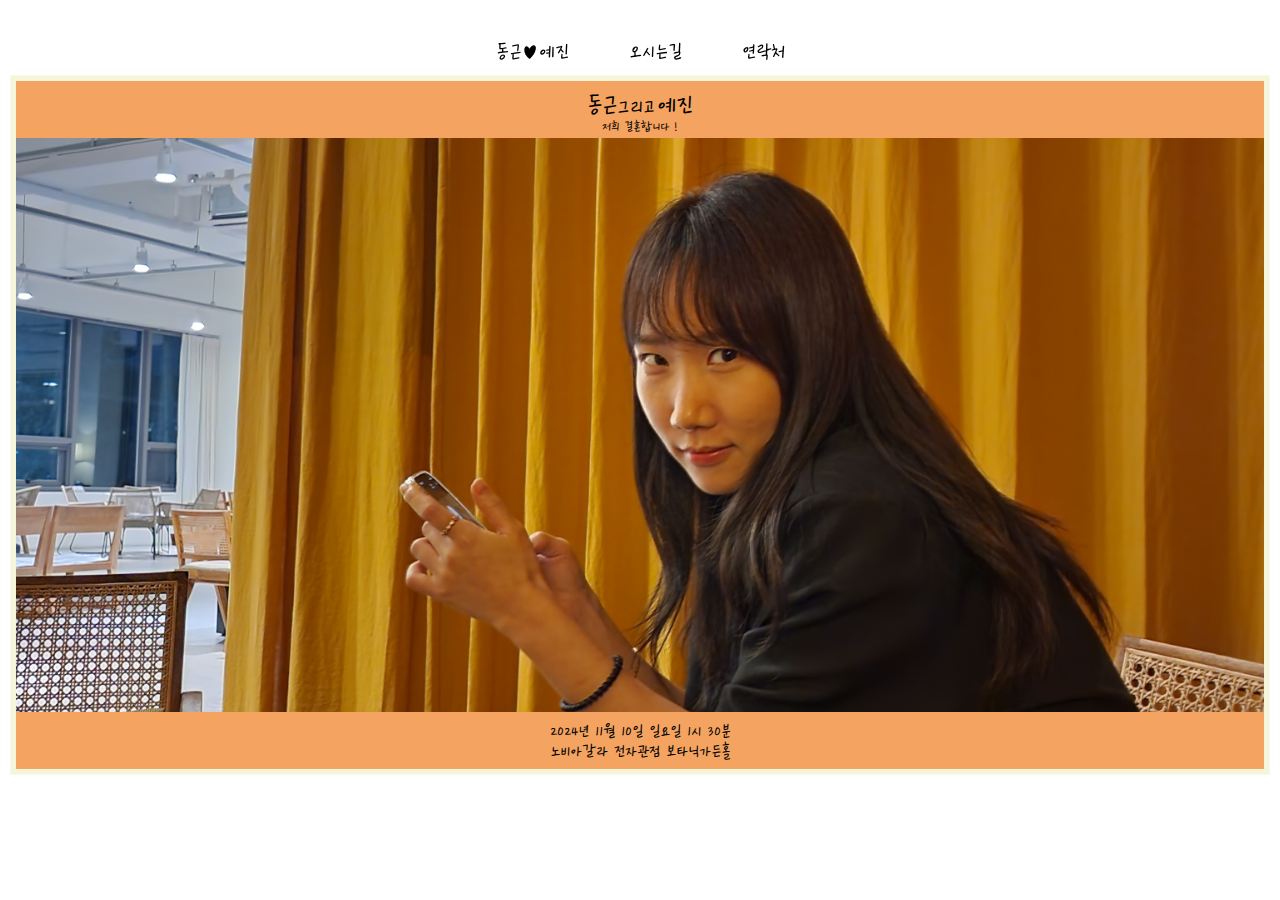
==== index.html @ 004153f3 "22" ====
<!DOCTYPE html>
<html lang="ko">

<head>
  <meta charset="utf-8">
  <meta name="viewport" content="width=device-width, initial-scale=1 ,user-scalable=no">
  <title> 동근 ♥ 예진 모바일청첩장 </title>
  <link rel="stylesheet" href="./css/initial.min.css">
  <link rel="stylesheet" href="https://unpkg.com/swiper/swiper-bundle.min.css" />
  <link rel="stylesheet" href="./css/style.css">
  <script type="text/javascript" src="./js/jquery.js"></script>
  <script type="text/javascript" src="./js/common.js"></script>
</head>

<body>
  <header id="header">
    <div class="header-wrap">
      <nav id="gnb">
        <ul>
          <li><a href="#" class="topmenu">동근♥예진</a></li>
          <li><a href="#" class="topmenu">오시는길</a></li>
          <li><a href="#" class="topmenu">연락처</a></li>
        </ul>
      </nav>
    </div>
  </header>

  <main class="bg-container">
    <div class="swiper-wrapper">
      <section id="intro" class="intro swiper-slide">
        <div class="row">
          <div class="box-wrap">
            <div class="box">
              <p class="f-30">동근<span>그리고</span>예진</p>
              <p>저희 결혼합니다 !</p>
            </div>
            <div class="box-img"></div>
            <div class="box">
              <p class="f-20">2024년 11월 10일 일요일 1시 30분</p>
              <p class="f-20">노비아갈라 전자관점 보타닉가든홀</p>
            </div>
          </div>
        </div>
      </section>
      <section id="page01" class="page01 swiper-slide">
        <div class="row">
          <div class="box-wrap">
            <div class="box">
              <p class="f-25">오랜 기다림 속에서</p>
              <p class="f-25">저희 두 사람, 한 마음 되어</p>
              <p class="f-25">참된 사랑의 결실을 맺게 되었습니다.</p>
            </div>
            <div class="box">
              <p class="f-25">11월의 어느 햇살 고운 날,</p>
              <p class="f-25">귀한 걸음 하시어 따뜻한 마음으로</p>
              <p class="f-25">축복해 주시면 더 없는 기쁨이 되겠습니다.</p>
            </div>
            <div class="box">
              <div class="tel-box">
                <p class="f-25">신랑에게..</p>
                <div class="icon-box">
                  <a><img src="./img/common/tel.png" alt = "tel-01" style="width: 30px; height: 30px;"></a>
                  <a><img src="./img/common/kakao.png" alt="kakao-01" style="width: 30px; height: 30px;"></a>
                </div>
                <p class="f-25">신랑아버지에게..</p>
                <div class="icon-box">
                  <a><img src="./img/common/tel.png" alt = "tel-01" style="width: 30px; height: 30px;"></a>
                  <a><img src="./img/common/kakao.png" alt="kakao-01" style="width: 30px; height: 30px;"></a>
                </div>
                <p class="f-25">신랑어머니에게..</p>
                <div class="icon-box">
                  <a><img src="./img/common/tel.png" alt = "tel-01" style="width: 30px; height: 30px;"></a>
                  <a><img src="./img/common/kakao.png" alt="kakao-01" style="width: 30px; height: 30px;"></a>
                </div>
              </div>
              <div class="tel-box">
                <p class="f-25">신부에게..</p>
                <div class="icon-box">
                  <a><img src="./img/common/tel.png" alt = "tel-01" style="width: 30px; height: 30px;"></a>
                  <a><img src="./img/common/kakao.png" alt="kakao-01" style="width: 30px; height: 30px;"></a>
                </div>
                <p class="f-25">신부아버지에게..</p>
                <div class="icon-box">
                  <a><img src="./img/common/tel.png" alt = "tel-01" style="width: 30px; height: 30px;"></a>
                  <a><img src="./img/common/kakao.png" alt="kakao-01" style="width: 30px; height: 30px;"></a>
                </div>
                <p class="f-25">신부어머니에게..</p>
                <div class="icon-box">
                  <a><img src="./img/common/tel.png" alt = "tel-01" style="width: 30px; height: 30px;"></a>
                  <a><img src="./img/common/kakao.png" alt="kakao-01" style="width: 30px; height: 30px;"></a>
                </div>
              </div>
            </div>
          </div>
        </div>
      </section>
      <section id="page02" class="page02 swiper-slide">
        <div class="row">
          <div class="box-wrap">
            <div class="box">
              <p class="f-10">WE ARE GETTING MARRIED</p>
            </div>
            <div class="box-img"></div>
            <div class="box">
              <p class="f-10">2024년 11월 10일 일요일 오후 1시30분</p>
              <p class="f-10">노비아갈라 전자관점 보타닉가든홀</p>
            </div>
          </div>
        </div>
      </section>
      <section id="page03" class="page03 swiper-slide">
        <div class="row">
          <div class="box-wrap">
            <div class="box">
              <dl>
                <dt>페이지3</dt>
                <dd>위치넣기</dd>
              </dl>
            </div>
          </div>
        </div>
      </section>
      <section id="page04" class="page04 swiper-slide">
        <div class="row">
          <div class="box-wrap">
            <div class="box">
              <p>Gallery</p>
              <p>VIEW WEDDING PHOTO</p>
            </div>
            <div class="box">
              <div class="slider-wrap thumbSwiper">
                <div class="swiper-wrapper">
                  <img src="./img/page04/img01.jpg" alt="thumb-01" class="swiper-slide">
                  <img src="./img/page04/img02.jpg" alt="thumb-02" class="swiper-slide">
                  <img src="./img/page04/img03.jpg" alt="thumb-03" class="swiper-slide">
                  <img src="./img/page04/img04.jpg" alt="thumb-04" class="swiper-slide">
                  <img src="./img/page04/img05.jpg" alt="thumb-05" class="swiper-slide">
                  <img src="./img/page04/img06.jpg" alt="thumb-06" class="swiper-slide">
                  <img src="./img/page04/img07.jpg" alt="thumb-07" class="swiper-slide">
                  <img src="./img/page04/img08.jpg" alt="thumb-08" class="swiper-slide">
                  <img src="./img/page04/img09.jpg" alt="thumb-09" class="swiper-slide">
                  <img src="./img/page04/img10.jpg" alt="thumb-10" class="swiper-slide">
                </div>
                <div class="swiper-button-next"> <img src="./img/page04/minsta-next.png" alt="next-img" class="movebtn"> </div>
                <div class="swiper-button-prev "> <img src="./img/page04/minsta-prev.png" alt="prev-img" class="movebtn"> </div>
              </div>
            </div>
          </div>
        </div>
      </section>
      <section id="page05" class="page05 swiper-slide">
        <div class="row">
          <div class="box-wrap">
            <div class="box">
              <dl>
                <dt>페이지5</dt>
                <dd>마음전하기?</dd>
              </dl>
            </div>
          </div>
        </div>
      </section>
      <footer id="footer" class="swiper-slide">
        <!-- import -->
      </footer>
    </div>
  </main>
  <!-- Swiper JS -->
  <script src="https://unpkg.com/swiper/swiper-bundle.js"></script>
  <script type="text/javascript" src="./js/swiper.js"></script>
</body>

</html>
---- css/initial.min.css ----
abbr,address,article,aside,audio,b,blockquote,body,canvas,caption,cite,code,dd,del,details,dfn,div,dl,dt,em,fieldset,figcaption,figure,footer,form,h1,h2,h3,h4,h5,h6,header,hgroup,html,i,iframe,img,ins,kbd,label,legend,li,mark,menu,nav,object,ol,p,pre,q,samp,section,small,span,strong,sub,summary,sup,table,tbody,td,tfoot,th,thead,time,tr,ul,var,video{margin:0;padding:0;border:0;outline:0;font-size:100%;vertical-align:baseline;background:0 0}body{line-height:1}article,aside,details,figcaption,figure,footer,header,hgroup,menu,nav,section{display:block}nav ul{list-style:none}blockquote,q{quotes:none}blockquote:after,blockquote:before,q:after,q:before{content:'';content:none}a{margin:0;padding:0;font-size:100%;vertical-align:baseline;background:0 0;text-decoration:none}ins{background-color:#ff9;color:#000;text-decoration:none}mark{background-color:#ff9;color:#000;font-style:italic;font-weight:700}del{text-decoration:line-through}abbr[title],dfn[title]{border-bottom:1px dotted;cursor:help}table{border-collapse:collapse;border-spacing:0}hr{display:block;height:1px;border:0;border-top:1px solid #ccc;margin:1em 0;padding:0}input,select{vertical-align:middle}
---- css/style.css ----
@charset "UTF-8";
@font-face {
  src : url("../font/KCC-Chassam.ttf");
  font-family: "chassam";
}

@font-face {
  src : url("../font/강원교육현옥샘.ttf");
  font-family: "kang";
}

html,body {
  height: 100vh;
  overflow: hidden;
}

body {
  font-family: 'kang';
}

* { box-sizing: border-box; }

ol, ul, li {list-style: none;}

a { text-decoration: none; color:#000;}

/* 공통 */
.f-30 {
  font-size: 30px;
  font-weight:lighter;
  text-align: center;
}
.f-30 > span{
  font-size: 25px;
  font-weight : normal;
  text-align: center;
}
.f-25 {
  font-size: 25px;
  text-align: center;
}
.f-20 {
  font-size: 20px;
  text-align: center;
}

/* header */
#header{
  position: fixed;
  width: 100%;
  height: 100px;
  z-index: 800;
  overflow: hidden;
}

#header .header-wrap{
  display: block;
  width: 100%;
  height: 100px;
  top: 0;
}

/* gnb */
#gnb ul {
  display: flex;
  justify-content: center;
  align-items: center;
}

#gnb ul li {
  height: 100px;
}

#gnb ul li .topmenu {
  font-size: 25px;
  color: #000;
  padding: 0 30px;
  line-height: 100px;
}

.bg-container {
  width: 100%;
  height: 100vh;
}

/* section */
section {
  display: flex;
  justify-content: center;
  align-items: center;
  background: fff;
  min-height: 100vh;
  overflow: hidden;
}
section .row {
  display: flex;
  justify-content: center;
  align-items: center;
  width: 100%;
  height: 100vh;
}

section .row .box-wrap {
  display:flex;
  justify-content:center;
  align-items: center;
  flex-direction: column;
  background: beige;
  border: 1px solid rgba(255,255,255,0.4);
  width: calc(100% - 20px);
  height: calc(100% - 200px);
  padding: 5px;
  margin-bottom: 50px;
}
section .row .box-wrap .box{
  display: flex;
  justify-content:center;
  align-items: center;
  flex-direction: column;
  background: sandybrown;
  width: 100%;
  height: 10%;
}
/* #intro */
section#intro .row .box-wrap .box-img {
  display: block;
  width: 100%;
  height: 100%;
  background: url('../img/intro/intro2.jpg') no-repeat;
  background-size: cover;
  background-position: center;
}

/* #page01 */
section#page01 .row .box-wrap .box{
  width: 100%;
  height: 20%;
}
section#page01 .row .box-wrap .box:last-child {
  display: flex;
  justify-content: center;
  align-items: center;
  flex-direction: row;
  width: 100%;
  height: 100%;
}
section#page01 .row .box-wrap .box:last-child .tel-box {
  display: flex;
  justify-content: center;
  align-items: center;
  flex-direction: column;
  width: 100%;
  height: 100%;
}
section#page01 .row .box-wrap .box:last-child .tel-box .icon-box{
  margin-bottom: 30px;
}

/* #page02 */
section#page02 .row .box-wrap .box-img {
  display: block;
  width: 100%;
  height: 100%;
  background: url('../img/page03/calrenda.png') no-repeat;
  background-size: 95% 95%;
  background-position: center;
}


/* #page04 */
section#page04 .row .box-wrap .box{
  width: 100%;
  height: 100%;
}

section#page04 .row .slider-wrap{
  /* width: 1515px; */
  width: 100%;
  height: 100%;
  overflow: hidden;
}
section#page04 .row .slider-wrap .swiper-wrapper img{
  /* display: block;
  width: 100%;
  height: auto; */
  /* max-width: 100%; */
  width: auto;
  height: auto;
  display: block;
  padding: 10px;
}
.swiper-button-next:after, .swiper-button-prev:after {
  content:'';
}
.swiper-button-next{
  right: 30px;
  top: calc( 50% + 100px );
}
.swiper-button-prev{
  left: 30px;
  top: calc( 50% + 100px );
}
.movebtn{
  width: 100%;
  height: 70%;
}
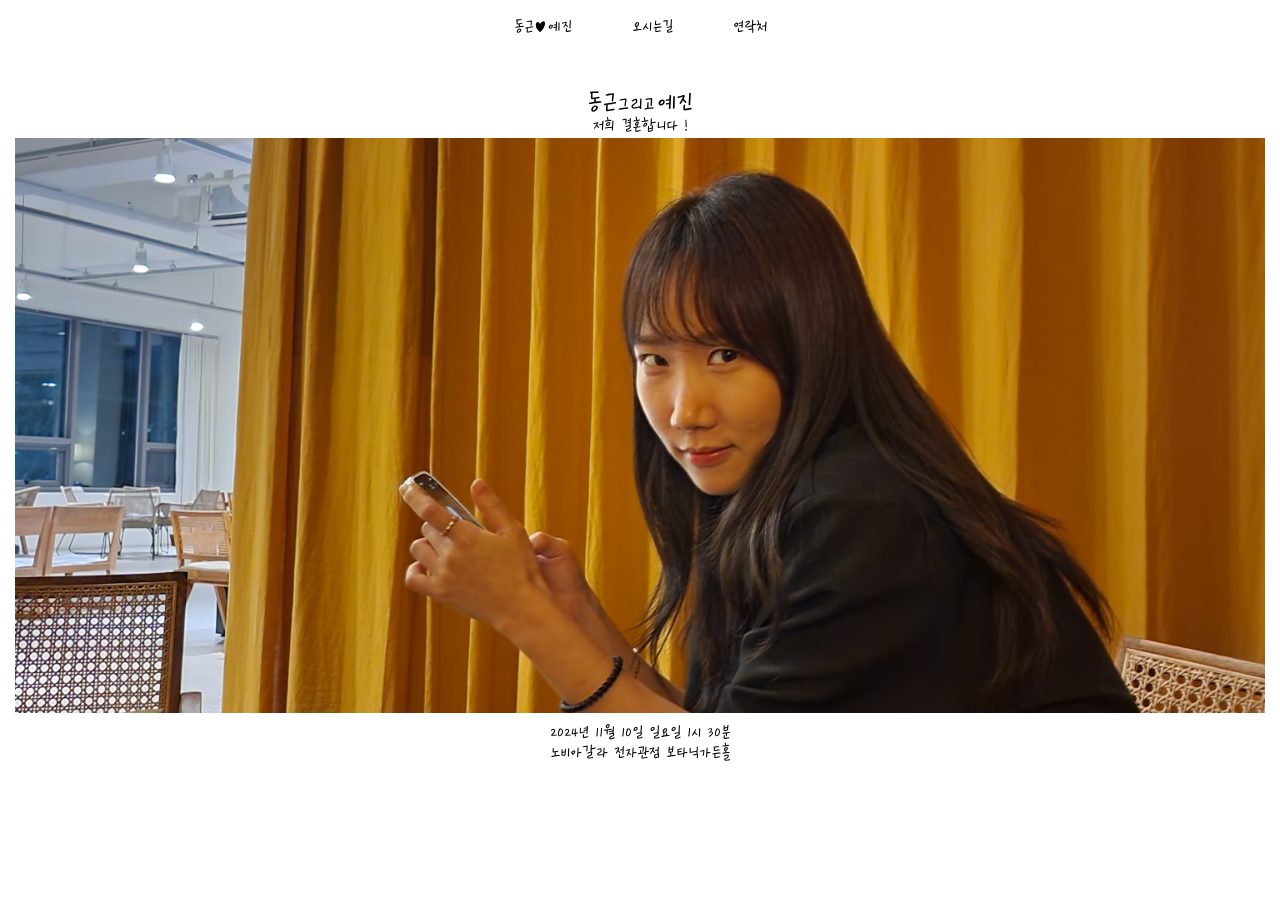
==== commit 2788974d: "26" ====
--- a/index.html
+++ b/index.html
@@ -17,9 +17,9 @@
     <div class="header-wrap">
       <nav id="gnb">
         <ul>
-          <li><a href="#" class="topmenu">동근♥예진</a></li>
-          <li><a href="#" class="topmenu">오시는길</a></li>
-          <li><a href="#" class="topmenu">연락처</a></li>
+          <li><a onclick="goToSlide(0)" class="topmenu">동근♥예진</a></li>
+          <li><a onclick="goToSlide(3)" class="topmenu">오시는길</a></li>
+          <li><a onclick="goToSlide(1)" class="topmenu">연락처</a></li>
         </ul>
       </nav>
     </div>
@@ -32,7 +32,7 @@
           <div class="box-wrap">
             <div class="box">
               <p class="f-30">동근<span>그리고</span>예진</p>
-              <p>저희 결혼합니다 !</p>
+              <p class="f-20">저희 결혼합니다 !</p>
             </div>
             <div class="box-img"></div>
             <div class="box">
@@ -45,6 +45,11 @@
       <section id="page01" class="page01 swiper-slide">
         <div class="row">
           <div class="box-wrap">
+            <div class="box">
+              <div class="semi-title">
+                <strong class="f-20 semi-title-icon">초대합니다</strong>
+              </div>
+            </div>
             <div class="box">
               <p class="f-25">오랜 기다림 속에서</p>
               <p class="f-25">저희 두 사람, 한 마음 되어</p>
@@ -59,7 +64,7 @@
               <div class="tel-box">
                 <p class="f-25">신랑에게..</p>
                 <div class="icon-box">
-                  <a><img src="./img/common/tel.png" alt = "tel-01" style="width: 30px; height: 30px;"></a>
+                  <a href='tel:010-6686-8564'><img src="./img/common/tel.png" alt = "tel-01" style="width: 30px; height: 30px;"></a>
                   <a><img src="./img/common/kakao.png" alt="kakao-01" style="width: 30px; height: 30px;"></a>
                 </div>
                 <p class="f-25">신랑아버지에게..</p>
@@ -124,10 +129,14 @@
         <div class="row">
           <div class="box-wrap">
             <div class="box">
-              <p>Gallery</p>
+              <div class="semi-title">
+                <strong class="f-20 semi-title-icon">Gallery</strong>
+              </div>
+              <br>
               <p>VIEW WEDDING PHOTO</p>
             </div>
             <div class="box">
+              <p>좌우로 밀어보세요</p>
               <div class="slider-wrap thumbSwiper">
                 <div class="swiper-wrapper">
                   <img src="./img/page04/img01.jpg" alt="thumb-01" class="swiper-slide">
@@ -141,8 +150,8 @@
                   <img src="./img/page04/img09.jpg" alt="thumb-09" class="swiper-slide">
                   <img src="./img/page04/img10.jpg" alt="thumb-10" class="swiper-slide">
                 </div>
-                <div class="swiper-button-next"> <img src="./img/page04/minsta-next.png" alt="next-img" class="movebtn"> </div>
-                <div class="swiper-button-prev "> <img src="./img/page04/minsta-prev.png" alt="prev-img" class="movebtn"> </div>
+                <!--<div class="swiper-button-next"> <img src="./img/page04/minsta-next.png" alt="next-img" class="movebtn"> </div>
+                <div class="swiper-button-prev "> <img src="./img/page04/minsta-prev.png" alt="prev-img" class="movebtn"> </div>-->
               </div>
             </div>
           </div>
@@ -161,7 +170,9 @@
         </div>
       </section>
       <footer id="footer" class="swiper-slide">
-        <!-- import -->
+        <div class="footer-inner">
+          <p>푸터푸터</p>
+          </div>
       </footer>
     </div>
   </main>
--- a/css/style.css
+++ b/css/style.css
@@ -43,12 +43,16 @@
   font-size: 20px;
   text-align: center;
 }
-
+.semi-title > strong {
+  border: 1px solid #111;
+  border-radius: 8vw;
+  padding: 2.13vw 3.46vw;
+}
 /* header */
 #header{
   position: fixed;
   width: 100%;
-  height: 100px;
+  height: 50px;
   z-index: 800;
   overflow: hidden;
 }
@@ -56,7 +60,7 @@
 #header .header-wrap{
   display: block;
   width: 100%;
-  height: 100px;
+  height: 50px;
   top: 0;
 }
 
@@ -72,10 +76,10 @@
 }
 
 #gnb ul li .topmenu {
-  font-size: 25px;
+  font-size: 20px;
   color: #000;
   padding: 0 30px;
-  line-height: 100px;
+  line-height: 50px;
 }
 
 .bg-container {
@@ -105,8 +109,8 @@
   justify-content:center;
   align-items: center;
   flex-direction: column;
-  background: beige;
-  border: 1px solid rgba(255,255,255,0.4);
+  /*background: beige;*/
+  /*border: 1px solid rgba(255,255,255,0.4);*/
   width: calc(100% - 20px);
   height: calc(100% - 200px);
   padding: 5px;
@@ -117,7 +121,7 @@
   justify-content:center;
   align-items: center;
   flex-direction: column;
-  background: sandybrown;
+  /*background: sandybrown;*/
   width: 100%;
   height: 10%;
 }
@@ -132,6 +136,11 @@
 }
 
 /* #page01 */
+section#page01 .row{
+  background: url('../img/page01/back2.jpg') no-repeat;
+  background-size: cover;
+  background-position: center;
+}
 section#page01 .row .box-wrap .box{
   width: 100%;
   height: 20%;
@@ -203,4 +212,19 @@
 .movebtn{
   width: 100%;
   height: 70%;
+}
+
+
+#footer {
+  /* position: absolute; */
+  width: 100%;
+  height: 200px;
+  left: 0;
+  bottom: 0;
+  background: white;
+  z-index: 900;
+}
+#footer .footer-inner {
+  width: 100%;
+  height: 100%;
 }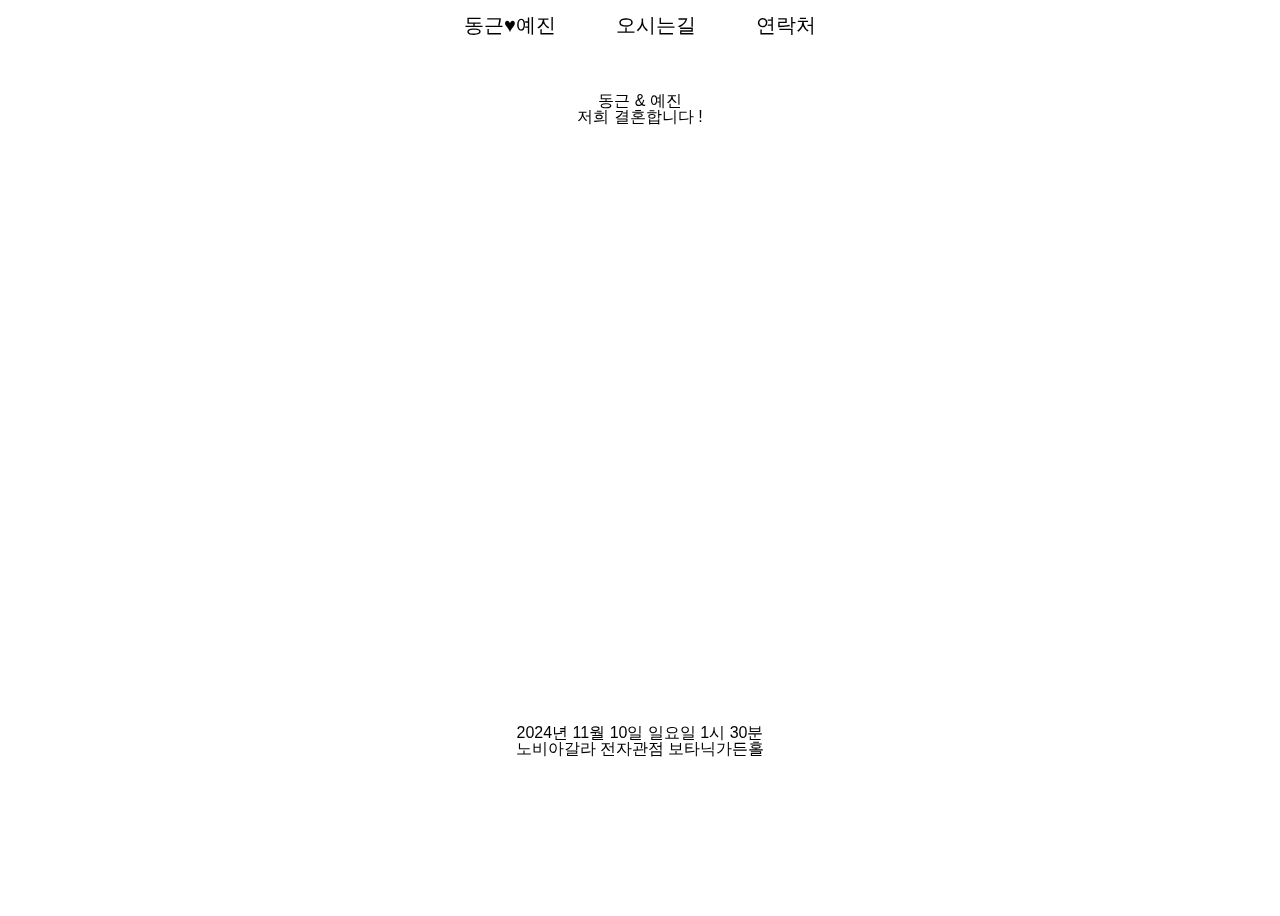
==== commit 2fd0e9d8: "50" ====
--- a/index.html
+++ b/index.html
@@ -8,8 +8,10 @@
   <link rel="stylesheet" href="./css/initial.min.css">
   <link rel="stylesheet" href="https://unpkg.com/swiper/swiper-bundle.min.css" />
   <link rel="stylesheet" href="./css/style.css">
+  <link rel="stylesheet" href="./css/calendar.css">
   <script type="text/javascript" src="./js/jquery.js"></script>
   <script type="text/javascript" src="./js/common.js"></script>
+  <script type="text/javascript" src="./js/calendar.js"></script>
 </head>
 
 <body>
@@ -27,21 +29,23 @@
 
   <main class="bg-container">
     <div class="swiper-wrapper">
+      <!-- 메인화면 -->
       <section id="intro" class="intro swiper-slide">
         <div class="row">
           <div class="box-wrap">
             <div class="box">
-              <p class="f-30">동근<span>그리고</span>예진</p>
-              <p class="f-20">저희 결혼합니다 !</p>
+              <p class="f-300">동근<span> & </span>예진</p>
+              <p class="f-200">저희 결혼합니다 !</p>
             </div>
             <div class="box-img"></div>
             <div class="box">
-              <p class="f-20">2024년 11월 10일 일요일 1시 30분</p>
-              <p class="f-20">노비아갈라 전자관점 보타닉가든홀</p>
-            </div>
-          </div>
-        </div>
-      </section>
+              <p class="f-200">2024년 11월 10일 일요일 1시 30분</p>
+              <p class="f-200">노비아갈라 전자관점 보타닉가든홀</p>
+            </div>
+          </div>
+        </div>
+      </section>
+      <!-- 초대합니다 -->
       <section id="page01" class="page01 swiper-slide">
         <div class="row">
           <div class="box-wrap">
@@ -60,52 +64,68 @@
               <p class="f-25">귀한 걸음 하시어 따뜻한 마음으로</p>
               <p class="f-25">축복해 주시면 더 없는 기쁨이 되겠습니다.</p>
             </div>
-            <div class="box">
-              <div class="tel-box">
-                <p class="f-25">신랑에게..</p>
-                <div class="icon-box">
-                  <a href='tel:010-6686-8564'><img src="./img/common/tel.png" alt = "tel-01" style="width: 30px; height: 30px;"></a>
-                  <a><img src="./img/common/kakao.png" alt="kakao-01" style="width: 30px; height: 30px;"></a>
-                </div>
-                <p class="f-25">신랑아버지에게..</p>
-                <div class="icon-box">
-                  <a><img src="./img/common/tel.png" alt = "tel-01" style="width: 30px; height: 30px;"></a>
-                  <a><img src="./img/common/kakao.png" alt="kakao-01" style="width: 30px; height: 30px;"></a>
-                </div>
-                <p class="f-25">신랑어머니에게..</p>
-                <div class="icon-box">
-                  <a><img src="./img/common/tel.png" alt = "tel-01" style="width: 30px; height: 30px;"></a>
-                  <a><img src="./img/common/kakao.png" alt="kakao-01" style="width: 30px; height: 30px;"></a>
-                </div>
-              </div>
-              <div class="tel-box">
-                <p class="f-25">신부에게..</p>
-                <div class="icon-box">
-                  <a><img src="./img/common/tel.png" alt = "tel-01" style="width: 30px; height: 30px;"></a>
-                  <a><img src="./img/common/kakao.png" alt="kakao-01" style="width: 30px; height: 30px;"></a>
-                </div>
-                <p class="f-25">신부아버지에게..</p>
-                <div class="icon-box">
-                  <a><img src="./img/common/tel.png" alt = "tel-01" style="width: 30px; height: 30px;"></a>
-                  <a><img src="./img/common/kakao.png" alt="kakao-01" style="width: 30px; height: 30px;"></a>
-                </div>
-                <p class="f-25">신부어머니에게..</p>
-                <div class="icon-box">
-                  <a><img src="./img/common/tel.png" alt = "tel-01" style="width: 30px; height: 30px;"></a>
-                  <a><img src="./img/common/kakao.png" alt="kakao-01" style="width: 30px; height: 30px;"></a>
-                </div>
-              </div>
-            </div>
-          </div>
-        </div>
-      </section>
+            <div class="box name-box">
+              <p class="f-30">박수용, 조인숙의 차남<span> ── 동근</span></p>
+              <a href="tel:010-6686-8564"><img src="./img/common/tel.png" alt = "tel-01" style="width: 30px; height: 30px;"></a>
+              <a><img src="./img/common/kakao.png" alt="kakao-01" style="width: 30px; height: 30px;"></a>
+            </div>
+            <div class="box name-box">
+              <p class="f-30">이정기, 전미경의 장녀<span> ── 예진</span></p>
+              <a href="tel:010-6686-8564"><img src="./img/common/tel.png" alt = "tel-01" style="width: 30px; height: 30px;"></a>
+              <a><img src="./img/common/kakao.png" alt="kakao-01" style="width: 30px; height: 30px;"></a>
+            </div>
+            <div class="box tel-total">
+              <div class="tel-box">
+                <p class="f-30">신랑 부</p>
+                <div class="icon-box">
+                  <a href="tel:010-6686-8564"><img src="./img/common/tel.png" alt = "tel-01" style="width: 30px; height: 30px;"></a>
+                  <a><img src="./img/common/kakao.png" alt="kakao-01" style="width: 30px; height: 30px;"></a>
+                </div>
+              </div>
+              <div class="tel-box">
+                <p class="f-30">신부 부</p>
+                <div class="icon-box">
+                  <a href="tel:010-6686-8564"><img src="./img/common/tel.png" alt = "tel-01" style="width: 30px; height: 30px;"></a>
+                  <a><img src="./img/common/kakao.png" alt="kakao-01" style="width: 30px; height: 30px;"></a>
+                </div>
+            </div>
+            </div>
+            <div class="box tel-total">
+              <div class="tel-box">
+                <p class="f-30">신랑 모</p>
+                <div class="icon-box">
+                  <a href="tel:010-6686-8564"><img src="./img/common/tel.png" alt = "tel-01" style="width: 30px; height: 30px;"></a>
+                  <a><img src="./img/common/kakao.png" alt="kakao-01" style="width: 30px; height: 30px;"></a>
+                </div>
+              </div>
+              <div class="tel-box">
+                <p class="f-30">신부 모</p>
+                <div class="icon-box">
+                  <a href="tel:010-6686-8564"><img src="./img/common/tel.png" alt = "tel-01" style="width: 30px; height: 30px;"></a>
+                  <a><img src="./img/common/kakao.png" alt="kakao-01" style="width: 30px; height: 30px;"></a>
+                </div>
+            </div>
+            </div>
+          </div>
+        </div>
+      </section>
+      <!-- 달력 -->
       <section id="page02" class="page02 swiper-slide">
         <div class="row">
           <div class="box-wrap">
             <div class="box">
               <p class="f-10">WE ARE GETTING MARRIED</p>
             </div>
-            <div class="box-img"></div>
+            <div class="box calendar-box">
+              <div class="calendar-container">
+                <div class="date-title">2024년 11월 10일</div>
+                <hr class="divider">
+                <div id="calendar"></div>
+                <hr class="divider">
+                <div id="countdown">D-Day</div>
+                <div id="time-left"></div>
+            </div>
+          </div>
             <div class="box">
               <p class="f-10">2024년 11월 10일 일요일 오후 1시30분</p>
               <p class="f-10">노비아갈라 전자관점 보타닉가든홀</p>
@@ -113,6 +133,7 @@
           </div>
         </div>
       </section>
+      <!-- 위치넣기 -->
       <section id="page03" class="page03 swiper-slide">
         <div class="row">
           <div class="box-wrap">
@@ -125,6 +146,7 @@
           </div>
         </div>
       </section>
+      <!-- 갤러리 -->
       <section id="page04" class="page04 swiper-slide">
         <div class="row">
           <div class="box-wrap">
@@ -149,6 +171,21 @@
                   <img src="./img/page04/img08.jpg" alt="thumb-08" class="swiper-slide">
                   <img src="./img/page04/img09.jpg" alt="thumb-09" class="swiper-slide">
                   <img src="./img/page04/img10.jpg" alt="thumb-10" class="swiper-slide">
+                  <img src="./img/page04/img11.jpg" alt="thumb-01" class="swiper-slide">
+                  <img src="./img/page04/img12.jpg" alt="thumb-02" class="swiper-slide">
+                  <img src="./img/page04/img13.jpg" alt="thumb-03" class="swiper-slide">
+                  <img src="./img/page04/img14.jpg" alt="thumb-04" class="swiper-slide">
+                  <img src="./img/page04/img15.jpg" alt="thumb-05" class="swiper-slide">
+                  <img src="./img/page04/img16.jpg" alt="thumb-06" class="swiper-slide">
+                  <img src="./img/page04/img17.jpg" alt="thumb-07" class="swiper-slide">
+                  <img src="./img/page04/img18.jpg" alt="thumb-08" class="swiper-slide">
+                  <img src="./img/page04/img19.jpg" alt="thumb-09" class="swiper-slide">
+                  <img src="./img/page04/img20.jpg" alt="thumb-10" class="swiper-slide">
+                  <img src="./img/page04/img21.jpg" alt="thumb-10" class="swiper-slide">
+                  <img src="./img/page04/img22.jpg" alt="thumb-10" class="swiper-slide">
+                  <img src="./img/page04/img23.jpg" alt="thumb-10" class="swiper-slide">
+                  <img src="./img/page04/img24.jpg" alt="thumb-10" class="swiper-slide">
+                  <img src="./img/page04/img25.jpg" alt="thumb-10" class="swiper-slide">
                 </div>
                 <!--<div class="swiper-button-next"> <img src="./img/page04/minsta-next.png" alt="next-img" class="movebtn"> </div>
                 <div class="swiper-button-prev "> <img src="./img/page04/minsta-prev.png" alt="prev-img" class="movebtn"> </div>-->
@@ -157,6 +194,7 @@
           </div>
         </div>
       </section>
+      <!-- 마음전하기 -->
       <section id="page05" class="page05 swiper-slide">
         <div class="row">
           <div class="box-wrap">
@@ -171,14 +209,17 @@
       </section>
       <footer id="footer" class="swiper-slide">
         <div class="footer-inner">
-          <p>푸터푸터</p>
+          <p class="text-sm">Copyright&copy; 신랑 IT 업무하는 사람이 직접 만들어보고 싶었습니다.</p>
+          <button>카카오톡 공유하기</button>
           </div>
       </footer>
     </div>
   </main>
   <!-- Swiper JS -->
   <script src="https://unpkg.com/swiper/swiper-bundle.js"></script>
-  <script type="text/javascript" src="./js/swiper.js"></script>
+  <script type="text/javascript" src="./js/swiper.js"></script>\
+  <!-- calendar JS -->
+
 </body>
 
 </html>
--- a/css/style.css
+++ b/css/style.css
@@ -5,8 +5,8 @@
 }
 
 @font-face {
-  src : url("../font/강원교육현옥샘.ttf");
-  font-family: "kang";
+  src : url("../font/GowunDodum-Regular.ttf");
+  font-family: "Gowun";
 }
 
 html,body {
@@ -15,7 +15,7 @@
 }
 
 body {
-  font-family: 'kang';
+  font-family: 'Gowun', sans-serif;
 }
 
 * { box-sizing: border-box; }
@@ -25,21 +25,21 @@
 a { text-decoration: none; color:#000;}
 
 /* 공통 */
-.f-30 {
+.f-3000 {
   font-size: 30px;
   font-weight:lighter;
   text-align: center;
 }
-.f-30 > span{
+.f-3000 > span{
   font-size: 25px;
   font-weight : normal;
   text-align: center;
 }
-.f-25 {
+.f-2500 {
   font-size: 25px;
   text-align: center;
 }
-.f-20 {
+.f-2000 {
   font-size: 20px;
   text-align: center;
 }
@@ -48,6 +48,7 @@
   border-radius: 8vw;
   padding: 2.13vw 3.46vw;
 }
+
 /* header */
 #header{
   position: fixed;
@@ -130,49 +131,52 @@
   display: block;
   width: 100%;
   height: 100%;
-  background: url('../img/intro/intro2.jpg') no-repeat;
+  background: url('../img/intro/intro3.jpg') no-repeat;
   background-size: cover;
   background-position: center;
 }
 
 /* #page01 */
+/*
 section#page01 .row{
   background: url('../img/page01/back2.jpg') no-repeat;
   background-size: cover;
   background-position: center;
-}
+}*/
 section#page01 .row .box-wrap .box{
   width: 100%;
-  height: 20%;
-}
-section#page01 .row .box-wrap .box:last-child {
+  height: 100%;
+}
+section#page01 .row .box-wrap .box:nth-child(4){
+  margin-top: 30px;
+}
+section#page01 .row .box-wrap .box:nth-child(5){
+  margin-bottom: 30px;
+}
+ section#page01 .row .box-wrap .box.name-box{
   display: flex;
   justify-content: center;
   align-items: center;
   flex-direction: row;
   width: 100%;
-  height: 100%;
-}
-section#page01 .row .box-wrap .box:last-child .tel-box {
-  display: flex;
-  justify-content: center;
-  align-items: center;
-  flex-direction: column;
-  width: 100%;
-  height: 100%;
-}
-section#page01 .row .box-wrap .box:last-child .tel-box .icon-box{
+  height: 30px;
+} 
+ section#page01 .row .box-wrap .box.tel-total {
+  display: flex;
+  justify-content: space-around;
+  align-items: center;
+  flex-direction: row;
+  width: 100%;
+  height: 100%;
+}
+/* section#page01 .row .box-wrap .box:last-child .tel-box .icon-box{
   margin-bottom: 30px;
-}
+} */
 
 /* #page02 */
-section#page02 .row .box-wrap .box-img {
-  display: block;
-  width: 100%;
-  height: 100%;
-  background: url('../img/page03/calrenda.png') no-repeat;
-  background-size: 95% 95%;
-  background-position: center;
+section#page02 .row .box-wrap .box {
+  width: 100%;
+  height: 100%;
 }
 
 
@@ -216,15 +220,15 @@
 
 
 #footer {
-  /* position: absolute; */
   width: 100%;
   height: 200px;
-  left: 0;
+  background: red;
+  /* left: 0;
   bottom: 0;
   background: white;
-  z-index: 900;
-}
-#footer .footer-inner {
-  width: 100%;
-  height: 100%;
-}+  z-index: 900; */
+}
+/* #footer .footer-inner {
+  width: 100%;
+  height: 100%;
+} */--- a/css/calendar.css
+++ b/css/calendar.css
@@ -0,0 +1,68 @@
+@import url('https://fonts.googleapis.com/css2?family=Gowun+Dodum&display=swap');
+
+.calendar-box {
+    font-family: 'Gowun Dodum', sans-serif;
+    display: flex;
+    justify-content: center;
+    align-items: center;
+    height: 100vh;
+    background-color: #f4f4f4;
+    margin: 0;
+}
+
+.calendar-container {
+    text-align: center;
+}
+
+.date-title {
+    font-size: 1.5em;
+    margin-bottom: 10px;
+}
+
+.divider {
+    border: 0;
+    height: 1px;
+    background: #ccc;
+    margin: 10px 0;
+}
+
+#calendar {
+    display: grid;
+    grid-template-columns: repeat(7, 1fr);
+    gap: 10px;
+    margin-bottom: 20px;
+}
+
+#calendar div {
+    padding: 10px 0;
+}
+
+#calendar .header {
+    font-weight: bold;
+    background-color: transparent;
+}
+
+#calendar .header.sun {
+    color: #f15353;
+}
+
+#calendar .day {
+    position: relative;
+}
+
+#calendar .day.special {
+    background-color: #f15353; /* 주황색 배경 */
+    color: #ffffff; /* 흰색 글자 */
+    border-radius: 50%;
+}
+
+#countdown {
+    font-size: 1.2em;
+    font-weight: bold;
+    margin-bottom: 10px;
+}
+
+#time-left {
+    font-size: 1.2em;
+    font-weight: bold;
+}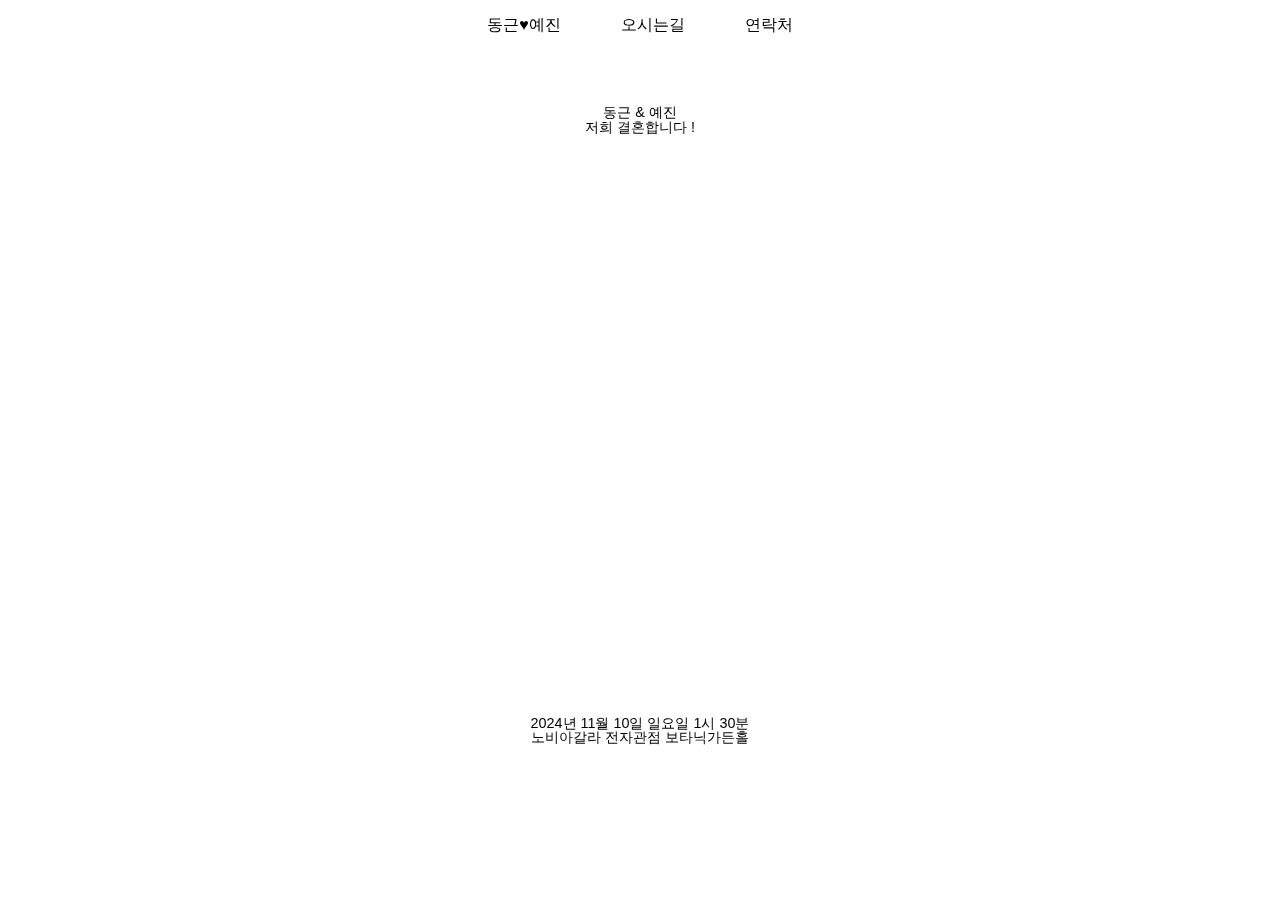
==== commit 14b31b88: "51" ====
--- a/index.html
+++ b/index.html
@@ -16,6 +16,7 @@
 
 <body>
   <header id="header">
+    <!-- 헤더-->
     <div class="header-wrap">
       <nav id="gnb">
         <ul>
@@ -33,12 +34,12 @@
       <section id="intro" class="intro swiper-slide">
         <div class="row">
           <div class="box-wrap">
-            <div class="box">
+            <div class="box box-1">
               <p class="f-300">동근<span> & </span>예진</p>
               <p class="f-200">저희 결혼합니다 !</p>
             </div>
             <div class="box-img"></div>
-            <div class="box">
+            <div class="box box-2">
               <p class="f-200">2024년 11월 10일 일요일 1시 30분</p>
               <p class="f-200">노비아갈라 전자관점 보타닉가든홀</p>
             </div>
--- a/css/style.css
+++ b/css/style.css
@@ -16,6 +16,9 @@
 
 body {
   font-family: 'Gowun', sans-serif;
+  font-size: 0.9rem;
+  font-weight: normal;
+  font-style: normal;
 }
 
 * { box-sizing: border-box; }
@@ -24,7 +27,7 @@
 
 a { text-decoration: none; color:#000;}
 
-/* 공통 */
+/* 공통 지울것.
 .f-3000 {
   font-size: 30px;
   font-weight:lighter;
@@ -48,6 +51,7 @@
   border-radius: 8vw;
   padding: 2.13vw 3.46vw;
 }
+*/
 
 /* header */
 #header{
@@ -77,7 +81,7 @@
 }
 
 #gnb ul li .topmenu {
-  font-size: 20px;
+  font-size: 1rem;
   color: #000;
   padding: 0 30px;
   line-height: 50px;
@@ -126,7 +130,13 @@
   width: 100%;
   height: 10%;
 }
+
 /* #intro */
+section#intro .row .box-wrap .box-1 {
+  width: 100%;
+  height: 15%;
+}
+
 section#intro .row .box-wrap .box-img {
   display: block;
   width: 100%;
@@ -134,6 +144,10 @@
   background: url('../img/intro/intro3.jpg') no-repeat;
   background-size: cover;
   background-position: center;
+}
+section#intro .row .box-wrap .box-2 {
+  width: 100%;
+  height: 15%;
 }
 
 /* #page01 */
